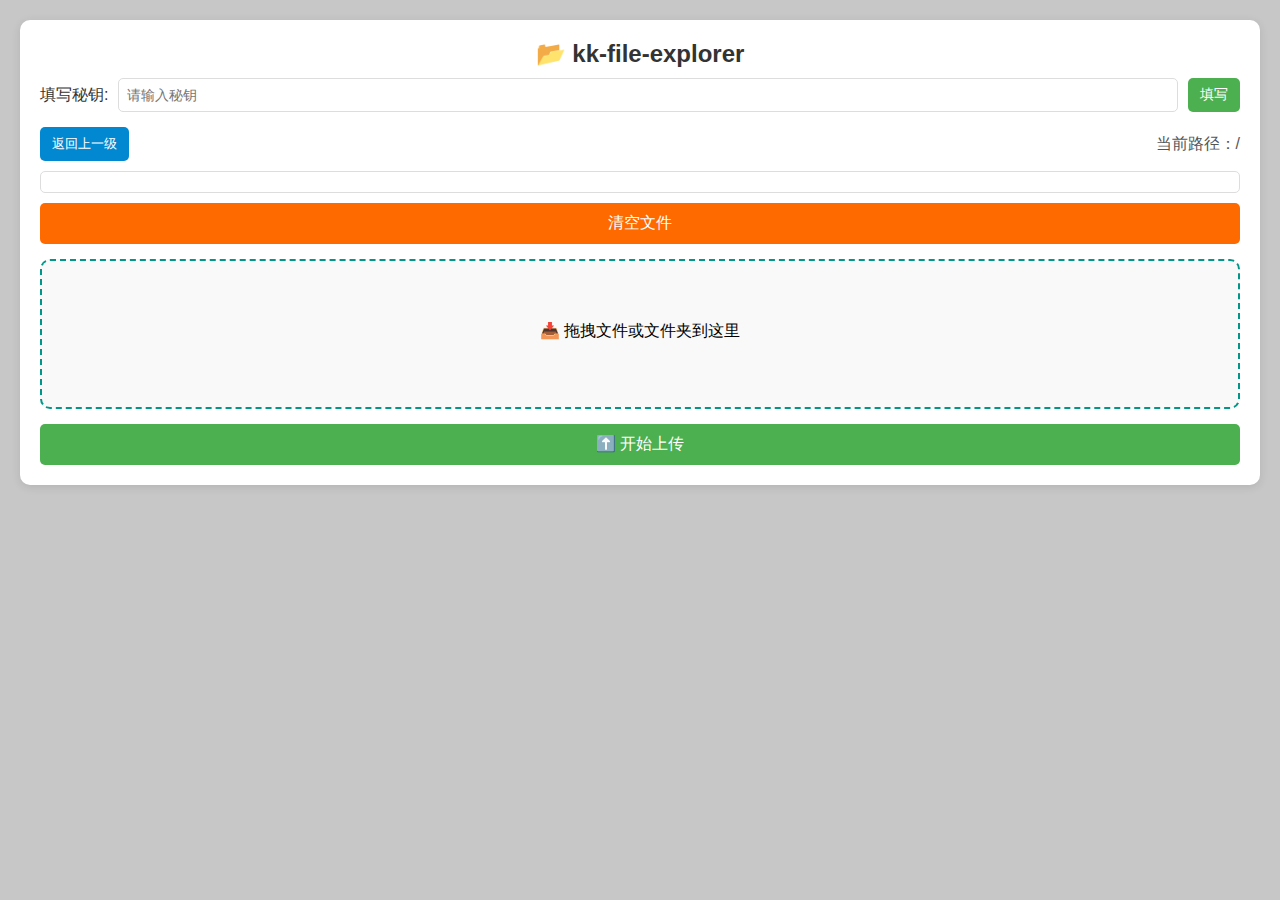
==== html/index.html @ a6625565 "调整目录结构, 添加文件跨域支持," ====
<!DOCTYPE html>
<html lang="zh">

<head>
    <meta charset="UTF-8"/>
    <meta name="viewport" content="width=device-width, initial-scale=1.0"/>
    <title>文件管理器</title>
    <link rel="stylesheet" type="text/css" href="./static/style.css"/>
</head>

<body>
<div class="container">
    <h2>📂 kk-file-explorer</h2>

    <!-- 添加秘钥输入框 -->
    <div style="display: flex; align-items: center; justify-content: space-between; margin-bottom: 15px;">
        <span style="font-size: 16px; color: #333;">填写秘钥:</span>
        <input id="secret-key" type="text" placeholder="请输入秘钥"
               style="flex: 1; padding: 8px; margin: 0 10px; border: 1px solid #ddd; border-radius: 5px; font-size: 14px; width: auto;">
        <button onclick="saveSecretKey()"
                style="padding: 8px 12px; background-color: #4CAF50; color: white; border: none; border-radius: 5px; cursor: pointer; font-size: 14px;">
            填写
        </button>
    </div>

    <div class="nav-buttons">
        <button onclick="goUp()">返回上一级</button>
        <span id="current-path">当前路径：/</span>
    </div>

    <ul id="file-list"></ul>
    <button id="clean-btn">清空文件</button>
    <div id="drop-area">📥 拖拽文件或文件夹到这里</div>
    <ul id="upload-list"></ul>
    <button id="upload-btn">⬆️ 开始上传</button>
    <div id="progress">
        <div id="progress-bar"></div>
    </div>
    <div id="upload-status">✅ 上传完成！</div>
</div>
<script src="static/logic.js"></script>
</body>

</html>
---- html/static/style.css ----
* {
    box-sizing: border-box;
    margin: 0;
    padding: 0;
    font-family: "Arial", sans-serif;
}

body {
    text-align: center;
    background: #c7c7c7;
    padding: 20px;
}

.container {
    margin: auto;
    background: white;
    padding: 20px;
    border-radius: 10px;
    box-shadow: 0 2px 10px rgba(0, 0, 0, 0.1);
}

h2 {
    color: #333;
    margin-bottom: 10px;
}

/* 添加秘钥输入框的样式 */
.key-input-container {
    display: flex;
    justify-content: space-between;
    margin-bottom: 15px;
    padding: 5px;
    align-items: center;
}

.key-input-container span {
    font-size: 16px;
    color: #333;
}

.key-input-container input {
    padding: 5px;
    border: 1px solid #ccc;
    border-radius: 5px;
    width: 200px;
    font-size: 14px;
}

.key-input-container button {
    background: #0288d1;
    color: white;
    padding: 8px 12px;
    border: none;
    border-radius: 5px;
    cursor: pointer;
}

.key-input-container button:hover {
    background: #0277bd;
}

#file-list {
    list-style: none;
    padding: 10px;
    max-height: 300px;
    overflow-y: auto;
    border: 1px solid #ddd;
    border-radius: 5px;
    background: #fff;
    text-align: left;
}

#file-list li {
    padding: 10px;
    border-bottom: 1px solid #eee;
    cursor: pointer;
    display: flex;
    justify-content: space-between;
    align-items: center;
}

#file-list li:hover {
    background: #f1f1f1;
}

.folder-icon-directory {
    color: #095af1;
}

#drop-area {
    border: 2px dashed #009688;
    padding: 20px;
    margin: 15px 0;
    border-radius: 10px;
    cursor: pointer;
    background: #f9f9f9;
    height: 150px;
    line-height: 100px;
}

#drop-area:hover {
    background: #e0f2f1;
}

#clean-btn {
    background: #ff6a00;
    color: white;
    padding: 10px 20px;
    border: none;
    border-radius: 5px;
    font-size: 16px;
    cursor: pointer;
    display: block;
    width: 100%;
    margin-top: 10px;
}

#clean-btn:hover {
    background: #ff0000;
}

#upload-list {
    list-style: none;
    margin-top: 10px;
}

#upload-list li {
    background: #e3f2fd;
    padding: 8px;
    margin: 5px 0;
    border-radius: 5px;
    display: flex;
    justify-content: space-between;
    align-items: center;
}

.delete-btn {
    background: #e53935;
    color: white;
    border: none;
    padding: 5px 10px;
    border-radius: 5px;
    cursor: pointer;
    font-size: 12px;
}

.delete-btn:hover {
    background: #c62828;
}

#upload-btn {
    background: #4CAF50;
    color: white;
    padding: 10px 20px;
    border: none;
    border-radius: 5px;
    font-size: 16px;
    cursor: pointer;
    display: block;
    width: 100%;
    margin-top: 10px;
}

#upload-btn:hover {
    background: #388e3c;
}

#progress {
    width: 100%;
    height: 10px;
    background: #ddd;
    border-radius: 5px;
    margin-top: 10px;
    display: none;
    overflow: hidden;
}

#progress-bar {
    height: 100%;
    width: 0;
    background: #4caf50;
    transition: width 0.3s ease;
}

.nav-buttons {
    display: flex;
    justify-content: space-between;
    align-items: center;
    margin-bottom: 10px;
}

.nav-buttons button {
    background: #0288d1;
    color: white;
    padding: 8px 12px;
    border: none;
    border-radius: 5px;
    cursor: pointer;
}

.nav-buttons button:hover {
    background: #0277bd;
}

#current-path {
    font-size: 16px;
    color: #555;
}

#upload-status {
    margin-top: 20px;
    font-size: 18px;
    color: green;
    display: none;
}
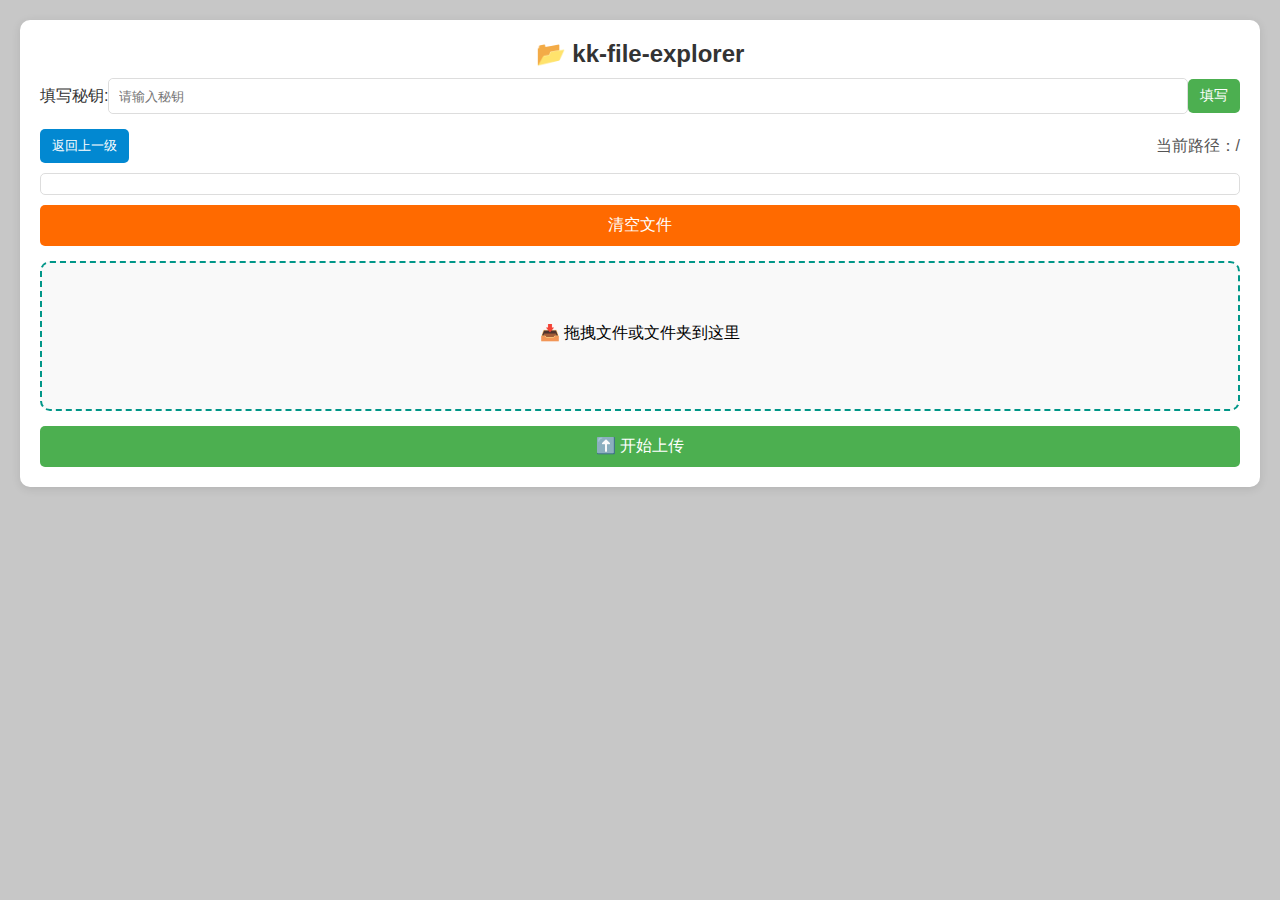
==== commit f4bf8b17: "添加文件的点击" ====
--- a/html/index.html
+++ b/html/index.html
@@ -15,8 +15,7 @@
     <!-- 添加秘钥输入框 -->
     <div style="display: flex; align-items: center; justify-content: space-between; margin-bottom: 15px;">
         <span style="font-size: 16px; color: #333;">填写秘钥:</span>
-        <input id="secret-key" type="text" placeholder="请输入秘钥"
-               style="flex: 1; padding: 8px; margin: 0 10px; border: 1px solid #ddd; border-radius: 5px; font-size: 14px; width: auto;">
+        <label id="secret-key"><input type="text" style="" placeholder="请输入秘钥"></label>
         <button onclick="saveSecretKey()"
                 style="padding: 8px 12px; background-color: #4CAF50; color: white; border: none; border-radius: 5px; cursor: pointer; font-size: 14px;">
             填写
@@ -38,7 +37,295 @@
     </div>
     <div id="upload-status">✅ 上传完成！</div>
 </div>
-<script src="static/logic.js"></script>
+<script>
+    let currentDir = "";
+
+    function showFileSize(size) {
+        if (size < 1024) {
+            return size + " b"
+        }
+        if (size < 1024 * 1024) {
+            return (size / 1024).toFixed(2) + " KB"
+        }
+        if (size < 1024 * 1024 * 1024) {
+            return (size / 1024 / 1024).toFixed(2) + " MB"
+        }
+        if (size < 1024 * 1024 * 1024 * 1024) {
+            return (size / 1024 / 1024 / 1024).toFixed(2) + " GB"
+        }
+
+        return (size / 1024 / 1024 / 1024 / 1024).toFixed(2) + " TB"
+    }
+
+    // 更新当前路径的显示
+    function updatePathDisplay() {
+        const pathDisplay = document.getElementById("current-path");
+        pathDisplay.textContent = "当前路径：" + (currentDir === "" ? "/" : currentDir + "/");
+    }
+
+    // 删除文件或文件夹
+    function deleteFileOrFolder(fileName, type) {
+        const secretKey = localStorage.getItem("secretKey");
+        if (!secretKey) {
+            alert("秘钥未填写或无效！");
+            return;
+        }
+
+        if (!confirm(`确定要删除 ${fileName} 吗？`)) return;
+
+        fetch(`/delete`, {
+            method: "POST",
+            headers: {"Content-Type": "application/json"},
+            body: JSON.stringify({
+                path: currentDir + "/" + fileName,
+                type: type, // 传递文件或文件夹类型
+                secretKey: secretKey // 传递秘钥
+            })
+        }).then(res => res.json())
+            .then(data => {
+                if (data.code === 0) {
+                    console.log("删除成功!")
+                    fetchFiles(); // 重新加载文件列表
+                } else {
+                    alert("删除失败: " + data.info);
+                }
+            }).catch(err => console.error("删除失败", err));
+    }
+
+    function fetchFiles() {
+        fetch(`/files?dir=${currentDir}`)
+            .then(res => res.json())
+            .then(data => {
+                let fileList = document.getElementById("file-list");
+                fileList.innerHTML = "";
+                if (!data || data.length < 1) {
+                    return;
+                }
+
+                updatePathDisplay();
+
+                let listDire = [];
+                let listFiles = [];
+                data.forEach(file => {
+                    if (file.type === "file") {
+                        listFiles.push(file);
+                    } else {
+                        listDire.push(file);
+                    }
+                });
+
+                if (listFiles.length > 0) {
+                    listDire.push(...listFiles);
+                }
+
+                listDire.forEach(file => {
+                    let li = document.createElement("li");
+                    let fileName = document.createElement("span");
+                    if (file.type === "file") {
+                        fileName.innerHTML = `📄${file.name} <a style="background-color: #555555;border-radius: 5px;padding: 5px;color: #ffffff;">${showFileSize(Number(file.size))} </a>`;
+                        fileName.onclick = () => {
+                            let curFilePath = currentDir + "/" + file.name;
+                            console.log(curFilePath);
+                        }
+
+                    } else {
+                        fileName.innerHTML = `📂 ${file.name}/`;
+                        fileName.style.color = "#095af1";
+                        fileName.style.cursor = "pointer";
+                        fileName.onclick = () => {
+                            currentDir += "/" + file.name;
+                            console.log(currentDir);
+                            updatePathDisplay()
+                            fetchFiles();
+                        };
+                    }
+
+                    let deleteBtn = document.createElement("button");
+                    deleteBtn.textContent = " 删除 ";
+                    deleteBtn.classList.add("delete-btn");
+                    deleteBtn.onclick = () => deleteFileOrFolder(file.name, file.type);
+
+                    li.appendChild(fileName);
+                    li.appendChild(deleteBtn);
+                    fileList.appendChild(li);
+                });
+            });
+    }
+
+    function goUp() {
+        let parts = currentDir.split("/");
+        if (parts.length <= 1) {
+            alert("已经是根目录！");
+            return;
+        }
+        parts.pop();
+        currentDir = parts.join("/");
+        fetchFiles();
+    }
+
+    let uploadList = [];
+    const dropArea = document.getElementById("drop-area");
+
+    ["dragenter", "dragover"].forEach(eventName => {
+        dropArea.addEventListener(eventName, e => {
+            e.preventDefault();
+            dropArea.style.borderColor = "black";
+        });
+    });
+
+    ["dragleave", "drop"].forEach(eventName => {
+        dropArea.addEventListener(eventName, () => {
+            dropArea.style.borderColor = "#009688";
+        });
+    });
+
+    dropArea.addEventListener("drop", (e) => {
+        e.preventDefault();
+        let items = e.dataTransfer.items;
+        for (let i = 0; i < items.length; i++) {
+            // 尝试获取 FileSystemEntry 对象（仅 Chrome 及部分支持 webkit 前缀的浏览器）
+            let entry = items[i].webkitGetAsEntry();
+            if (entry) {
+                traverseFileTree(entry);
+            }
+        }
+        updateUploadList();
+    });
+
+    // 递归读取文件或文件夹中的子文件
+    function traverseFileTree(item, path = "") {
+        if (item.isFile) {
+            // 读取文件对象，并将其加入 uploadList
+            item.file((file) => {
+                // 可选：为 file 增加属性，保存完整路径
+                file.fullPath = path + file.name;
+                uploadList.push(file);
+                updateUploadList();
+                console.log(file.fullPath)
+            });
+        } else if (item.isDirectory) {
+            // 如果是文件夹，则创建一个目录读取器
+            let dirReader = item.createReader();
+            // 读取目录下的所有条目（文件或子文件夹）
+            dirReader.readEntries((entries) => {
+                for (let i = 0; i < entries.length; i++) {
+                    // 递归调用，注意路径累加
+                    traverseFileTree(entries[i], path + item.name + "/");
+                }
+            });
+        }
+    }
+
+    function updateUploadList() {
+        let ul = document.getElementById("upload-list");
+        ul.innerHTML = "";
+        uploadList.forEach((file, index) => {
+            let li = document.createElement("li");
+            li.textContent = file.fullPath;
+            let btn = document.createElement("button");
+            btn.textContent = showFileSize(file.size) + " 删除";
+            btn.classList.add("delete-btn");
+            btn.onclick = () => {
+                uploadList.splice(index, 1);
+                updateUploadList();
+            };
+            li.appendChild(btn);
+            ul.appendChild(li);
+
+            //网页滚动到底
+            window.scrollTo({
+                top: document.body.scrollHeight,
+                behavior: "smooth" // 可选，平滑滚动效果
+            });
+        });
+    }
+
+    document.getElementById("clean-btn").onclick = () => {
+        uploadList = [];
+        updateUploadList();
+    };
+
+    // 读取本地存储的秘钥并填充到输入框
+    function loadSecretKey() {
+        const secretKey = localStorage.getItem("secretKey");
+        if (secretKey) {
+            document.getElementById("secret-key").value = secretKey;
+        }
+    }
+
+    // 保存秘钥到本地存储
+    function saveSecretKey() {
+        const secretKey = document.getElementById("secret-key").value;
+        if (secretKey.indexOf("填写成功") >= 0) {
+            return;
+        }
+        localStorage.setItem("secretKey", secretKey);
+        document.getElementById("secret-key").value = secretKey + "  填写成功"
+    }
+
+    document.getElementById("upload-btn").onclick = () => {
+        const secretKey = localStorage.getItem("secretKey");
+        if (!secretKey) {
+            alert("秘钥未填写或无效！");
+            return;
+        }
+
+        if (!uploadList || uploadList.length < 1) {
+            document.getElementById("upload-status").style.display = "none";
+            document.getElementById("progress").style.display = "none";
+            console.log("没有上传文件");
+            return;
+        }
+
+        let formData = new FormData();
+        uploadList.forEach(file => {
+            formData.append("files", file);
+            formData.append("paths", file.fullPath); // 发送文件的相对路径
+        });
+        formData.append("secretKey", secretKey); // 传递秘钥
+
+        let xhr = new XMLHttpRequest();
+        xhr.open("POST", `/upload?dir=${currentDir}`, true);
+
+        xhr.upload.onprogress = (e) => {
+            if (e.lengthComputable) {
+                let percent = (e.loaded / e.total) * 100;
+                document.getElementById("progress").style.display = "block";
+                document.getElementById("progress-bar").style.width = percent + "%";
+            }
+        };
+
+        xhr.onload = () => {
+            if (xhr.status !== 200) {
+                return
+            }
+
+            let jsonData;
+            try {
+                jsonData = JSON.parse(xhr.responseText);
+                if (jsonData.code !== 0) {
+                    console.log(jsonData.info)
+                    return
+                }
+            } catch (err) {
+                console.log(err);
+                return
+            }
+
+
+            document.getElementById("upload-status").style.display = "block";
+            uploadList = [];
+            updateUploadList();
+            fetchFiles();
+        };
+
+        xhr.send(formData);
+    };
+
+    // 页面加载时加载秘钥
+    loadSecretKey();
+    fetchFiles();
+</script>
 </body>
 
 </html>--- a/html/static/style.css
+++ b/html/static/style.css
@@ -212,4 +212,24 @@
     font-size: 18px;
     color: green;
     display: none;
+}
+
+/* 输入框的样式*/
+#secret-key {
+    flex: 1;
+    padding: 0;
+    margin: 0;
+    border: 1px solid #ddd;
+    border-radius: 5px;
+    font-size: 14px;
+    width: auto;
+}
+
+#secret-key input {
+    width: 100%;
+    height: 34px;
+    border-radius: 5px;
+    border: none;
+    padding-left: 10px;
+
 }